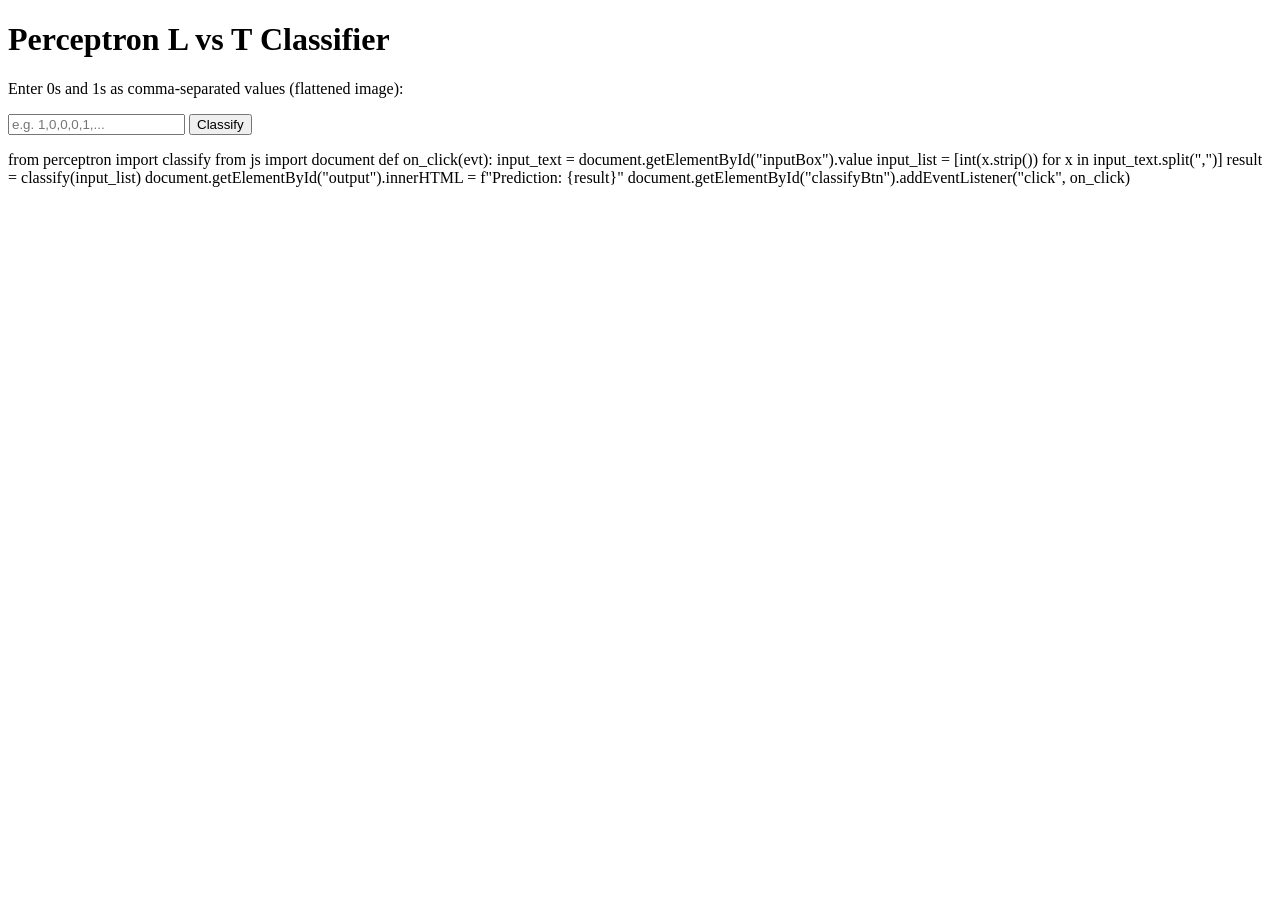
==== index.html @ 50e9914c "Add files via upload" ====
<!DOCTYPE html>
<html>
<head>
  <title>Perceptron L vs T</title>
  <link rel="stylesheet" href="style.css">
  <script defer src="https://pyscript.net/latest/pyscript.js"></script>
</head>
<body>
  <h1>Perceptron L vs T Classifier</h1>

  <p>Enter 0s and 1s as comma-separated values (flattened image):</p>
  <input id="inputBox" type="text" placeholder="e.g. 1,0,0,0,1,...">
  <button id="classifyBtn">Classify</button>

  <p id="output"></p>

  <py-script>
    from perceptron import classify
    from js import document

    def on_click(evt):
        input_text = document.getElementById("inputBox").value
        input_list = [int(x.strip()) for x in input_text.split(",")]
        result = classify(input_list)
        document.getElementById("output").innerHTML = f"Prediction: {result}"

    document.getElementById("classifyBtn").addEventListener("click", on_click)
  </py-script>
</body>
</html>
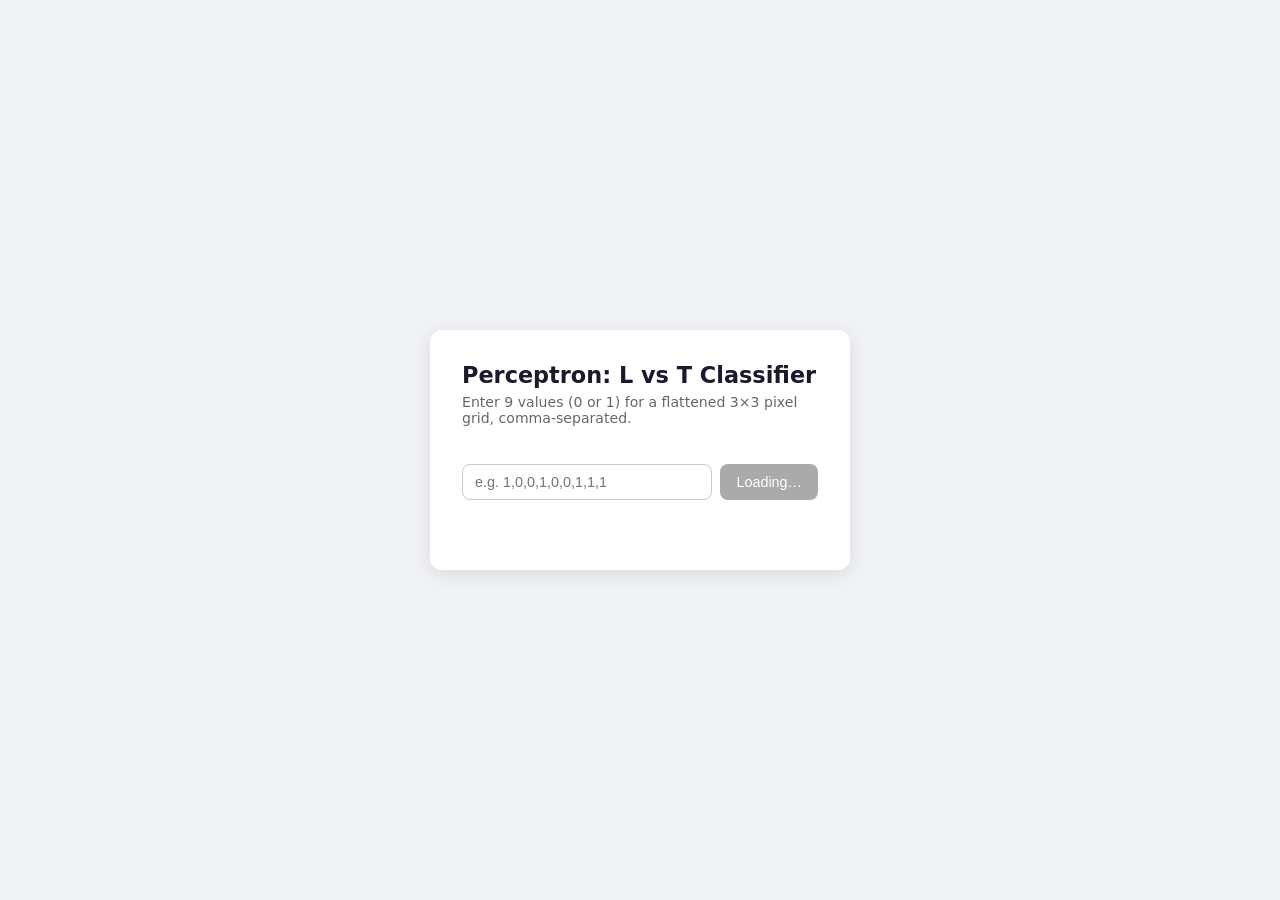
==== commit d2033e6d: "Add files via upload" ====
--- a/index.html
+++ b/index.html
@@ -1,30 +1,80 @@
-<!DOCTYPE html>
-<html>
-<head>
-  <title>Perceptron L vs T</title>
-  <link rel="stylesheet" href="style.css">
-  <script defer src="https://pyscript.net/latest/pyscript.js"></script>
-</head>
-<body>
-  <h1>Perceptron L vs T Classifier</h1>
-
-  <p>Enter 0s and 1s as comma-separated values (flattened image):</p>
-  <input id="inputBox" type="text" placeholder="e.g. 1,0,0,0,1,...">
-  <button id="classifyBtn">Classify</button>
-
-  <p id="output"></p>
-
-  <py-script>
-    from perceptron import classify
-    from js import document
-
-    def on_click(evt):
-        input_text = document.getElementById("inputBox").value
-        input_list = [int(x.strip()) for x in input_text.split(",")]
-        result = classify(input_list)
-        document.getElementById("output").innerHTML = f"Prediction: {result}"
-
-    document.getElementById("classifyBtn").addEventListener("click", on_click)
-  </py-script>
-</body>
-</html>+<!DOCTYPE html>
+<html lang="en">
+<head>
+  <meta charset="UTF-8">
+  <title>Perceptron L vs T</title>
+  <link rel="stylesheet" href="style.css">
+
+  <!-- Pinned PyScript version (latest is broken) -->
+  <link rel="stylesheet" href="https://pyscript.net/releases/2024.1.1/core.css">
+  <script type="module" src="https://pyscript.net/releases/2024.1.1/core.js"></script>
+
+  <!-- Declare local Python file so PyScript can import it -->
+  <script type="py-config">
+    [[fetch]]
+    files = ["./perceptron.py", "./dataset.json"]
+  </script>
+</head>
+<body>
+  <div class="container">
+    <h1>Perceptron: L vs T Classifier</h1>
+    <p class="subtitle">
+      Enter 9 values (0 or 1) for a flattened 3×3 pixel grid, comma-separated.
+    </p>
+
+    <div class="grid-preview" id="gridPreview"></div>
+
+    <div class="input-row">
+      <input id="inputBox" type="text" placeholder="e.g. 1,0,0,1,0,0,1,1,1">
+      <button id="classifyBtn" disabled>Loading…</button>
+    </div>
+
+    <p id="output" class="output"></p>
+  </div>
+
+  <script type="py">
+from perceptron import classify
+from js import document
+
+def render_grid(values):
+    preview = document.getElementById("gridPreview")
+    preview.innerHTML = ""
+    for val in values:
+        cell = document.createElement("div")
+        cell.className = "cell on" if val == 1 else "cell off"
+        preview.appendChild(cell)
+
+def on_click(evt):
+    raw = document.getElementById("inputBox").value.strip()
+    output_el = document.getElementById("output")
+
+    if not raw:
+        output_el.innerHTML = "⚠️ Please enter some values."
+        output_el.className = "output warn"
+        return
+
+    try:
+        input_list = [int(x.strip()) for x in raw.split(",")]
+    except ValueError:
+        output_el.innerHTML = "⚠️ Only use 0s and 1s, comma-separated."
+        output_el.className = "output warn"
+        return
+
+    if len(input_list) != 9:
+        output_el.innerHTML = f"⚠️ Expected 9 values, got {len(input_list)}."
+        output_el.className = "output warn"
+        return
+
+    render_grid(input_list)
+    result = classify(input_list)
+    label = "L shape detected" if result == "L" else "T shape detected"
+    output_el.innerHTML = f"Prediction: <strong>{result}</strong> — {label}"
+    output_el.className = "output result"
+
+btn = document.getElementById("classifyBtn")
+btn.disabled = False
+btn.innerText = "Classify"
+btn.addEventListener("click", on_click)
+  </script>
+</body>
+</html>
--- a/style.css
+++ b/style.css
@@ -0,0 +1,95 @@
+*, *::before, *::after { box-sizing: border-box; margin: 0; padding: 0; }
+
+body {
+  font-family: system-ui, sans-serif;
+  background: #f0f2f5;
+  min-height: 100vh;
+  display: flex;
+  align-items: center;
+  justify-content: center;
+}
+
+.container {
+  background: #fff;
+  border-radius: 12px;
+  padding: 2rem;
+  max-width: 420px;
+  width: 100%;
+  box-shadow: 0 4px 20px rgba(0,0,0,0.1);
+}
+
+h1 {
+  font-size: 1.4rem;
+  margin-bottom: 0.4rem;
+  color: #1a1a2e;
+}
+
+.subtitle {
+  font-size: 0.88rem;
+  color: #666;
+  margin-bottom: 1.2rem;
+}
+
+/* 3×3 grid preview */
+.grid-preview {
+  display: grid;
+  grid-template-columns: repeat(3, 1fr);
+  gap: 4px;
+  width: 90px;
+  margin: 0 auto 1.2rem;
+}
+
+.cell {
+  width: 26px;
+  height: 26px;
+  border-radius: 4px;
+}
+
+.cell.on  { background: #4361ee; }
+.cell.off { background: #e0e0e0; }
+
+/* Input row */
+.input-row {
+  display: flex;
+  gap: 8px;
+}
+
+input[type="text"] {
+  flex: 1;
+  padding: 0.55rem 0.75rem;
+  border: 1.5px solid #ccc;
+  border-radius: 8px;
+  font-size: 0.9rem;
+  transition: border-color 0.2s;
+}
+
+input[type="text"]:focus {
+  outline: none;
+  border-color: #4361ee;
+}
+
+button {
+  padding: 0.55rem 1rem;
+  background: #4361ee;
+  color: #fff;
+  border: none;
+  border-radius: 8px;
+  font-size: 0.9rem;
+  cursor: pointer;
+  transition: background 0.2s;
+  white-space: nowrap;
+}
+
+button:hover:not(:disabled) { background: #3a0ca3; }
+button:disabled { background: #aaa; cursor: not-allowed; }
+
+/* Output */
+.output {
+  margin-top: 1rem;
+  min-height: 1.4rem;
+  font-size: 0.95rem;
+}
+
+.output.result { color: #1a1a2e; }
+.output.result strong { color: #4361ee; font-size: 1.1rem; }
+.output.warn { color: #c0392b; }
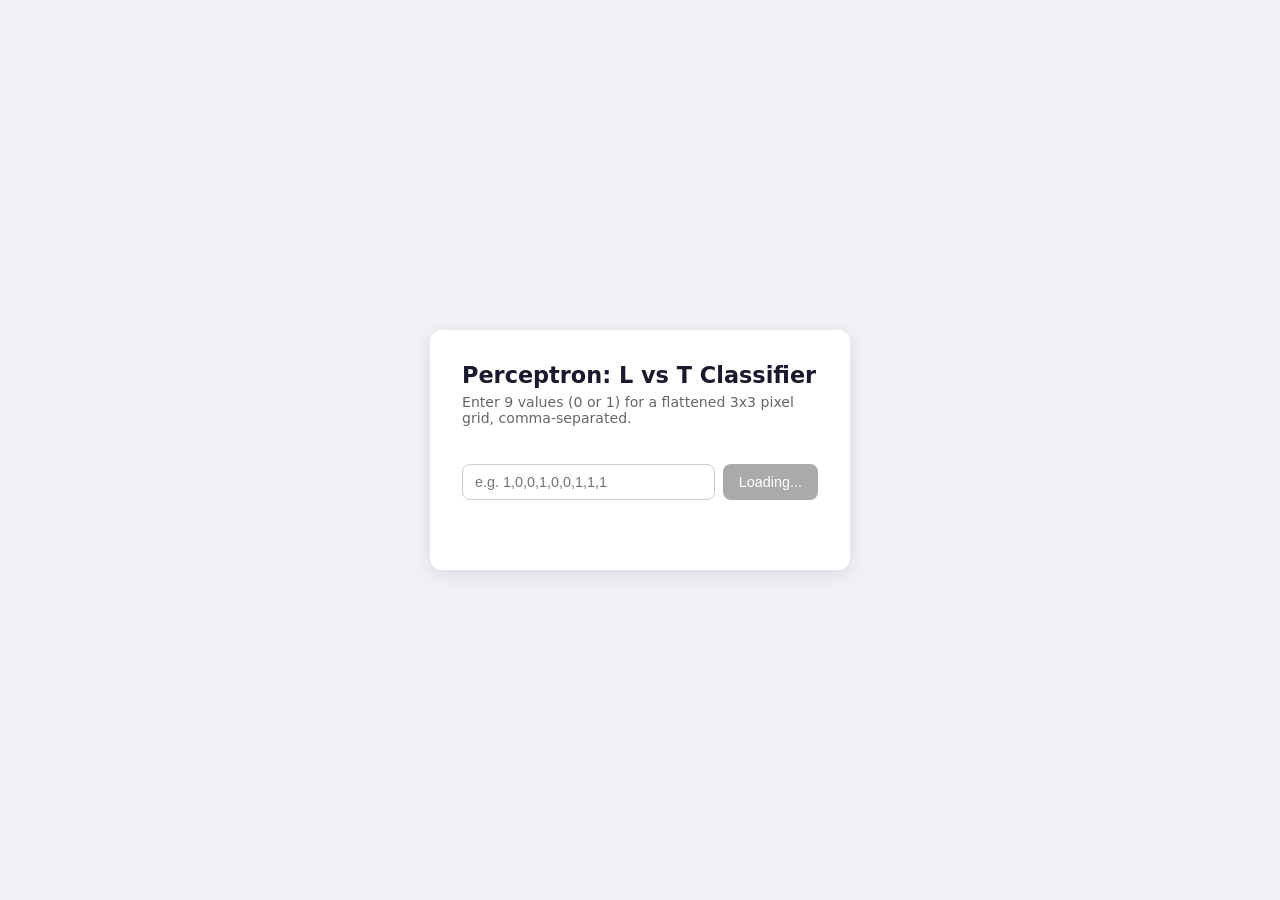
==== commit 24c8e447: "Add files via upload" ====
--- a/index.html
+++ b/index.html
@@ -4,77 +4,95 @@
   <meta charset="UTF-8">
   <title>Perceptron L vs T</title>
   <link rel="stylesheet" href="style.css">
-
-  <!-- Pinned PyScript version (latest is broken) -->
   <link rel="stylesheet" href="https://pyscript.net/releases/2024.1.1/core.css">
   <script type="module" src="https://pyscript.net/releases/2024.1.1/core.js"></script>
-
-  <!-- Declare local Python file so PyScript can import it -->
   <script type="py-config">
-    [[fetch]]
-    files = ["./perceptron.py", "./dataset.json"]
+packages = []
   </script>
 </head>
 <body>
   <div class="container">
     <h1>Perceptron: L vs T Classifier</h1>
     <p class="subtitle">
-      Enter 9 values (0 or 1) for a flattened 3×3 pixel grid, comma-separated.
+      Enter 9 values (0 or 1) for a flattened 3x3 pixel grid, comma-separated.
     </p>
 
     <div class="grid-preview" id="gridPreview"></div>
 
     <div class="input-row">
       <input id="inputBox" type="text" placeholder="e.g. 1,0,0,1,0,0,1,1,1">
-      <button id="classifyBtn" disabled>Loading…</button>
+      <button id="classifyBtn" disabled>Loading...</button>
     </div>
 
     <p id="output" class="output"></p>
   </div>
 
   <script type="py">
-from perceptron import classify
+import json
+import random
+from pyodide.http import pyfetch
 from js import document
 
-def render_grid(values):
-    preview = document.getElementById("gridPreview")
-    preview.innerHTML = ""
-    for val in values:
-        cell = document.createElement("div")
-        cell.className = "cell on" if val == 1 else "cell off"
-        preview.appendChild(cell)
+# ── Load perceptron module source and exec it ──────────────────────
+async def setup():
+    # Fetch and exec perceptron.py
+    resp = await pyfetch("perceptron.py")
+    src = await resp.string()
+    exec(src, globals())
 
-def on_click(evt):
-    raw = document.getElementById("inputBox").value.strip()
-    output_el = document.getElementById("output")
+    # Fetch and parse dataset.json
+    resp2 = await pyfetch("dataset.json")
+    text = await resp2.string()
+    data = json.loads(text)
 
-    if not raw:
-        output_el.innerHTML = "⚠️ Please enter some values."
-        output_el.className = "output warn"
-        return
+    # Train the perceptron
+    n_inputs = len(data[0]["input"])
+    p = Perceptron(n_inputs)
+    p.train(data, epochs=100)
 
-    try:
-        input_list = [int(x.strip()) for x in raw.split(",")]
-    except ValueError:
-        output_el.innerHTML = "⚠️ Only use 0s and 1s, comma-separated."
-        output_el.className = "output warn"
-        return
+    # Wire up UI
+    def render_grid(values):
+        preview = document.getElementById("gridPreview")
+        preview.innerHTML = ""
+        for val in values:
+            cell = document.createElement("div")
+            cell.className = "cell on" if val == 1 else "cell off"
+            preview.appendChild(cell)
 
-    if len(input_list) != 9:
-        output_el.innerHTML = f"⚠️ Expected 9 values, got {len(input_list)}."
-        output_el.className = "output warn"
-        return
+    def on_click(evt):
+        raw = document.getElementById("inputBox").value.strip()
+        output_el = document.getElementById("output")
 
-    render_grid(input_list)
-    result = classify(input_list)
-    label = "L shape detected" if result == "L" else "T shape detected"
-    output_el.innerHTML = f"Prediction: <strong>{result}</strong> — {label}"
-    output_el.className = "output result"
+        if not raw:
+            output_el.innerHTML = "Please enter some values."
+            output_el.className = "output warn"
+            return
 
-btn = document.getElementById("classifyBtn")
-btn.disabled = False
-btn.innerText = "Classify"
-btn.addEventListener("click", on_click)
+        try:
+            input_list = [int(x.strip()) for x in raw.split(",")]
+        except ValueError:
+            output_el.innerHTML = "Only use 0s and 1s, comma-separated."
+            output_el.className = "output warn"
+            return
+
+        if len(input_list) != 9:
+            output_el.innerHTML = f"Expected 9 values, got {len(input_list)}."
+            output_el.className = "output warn"
+            return
+
+        render_grid(input_list)
+        result = classify(p, input_list)
+        label = "L shape detected" if result == "L" else "T shape detected"
+        output_el.innerHTML = f"Prediction: <strong>{result}</strong> - {label}"
+        output_el.className = "output result"
+
+    btn = document.getElementById("classifyBtn")
+    btn.disabled = False
+    btn.innerText = "Classify"
+    btn.addEventListener("click", on_click)
+
+import asyncio
+asyncio.ensure_future(setup())
   </script>
 </body>
 </html>
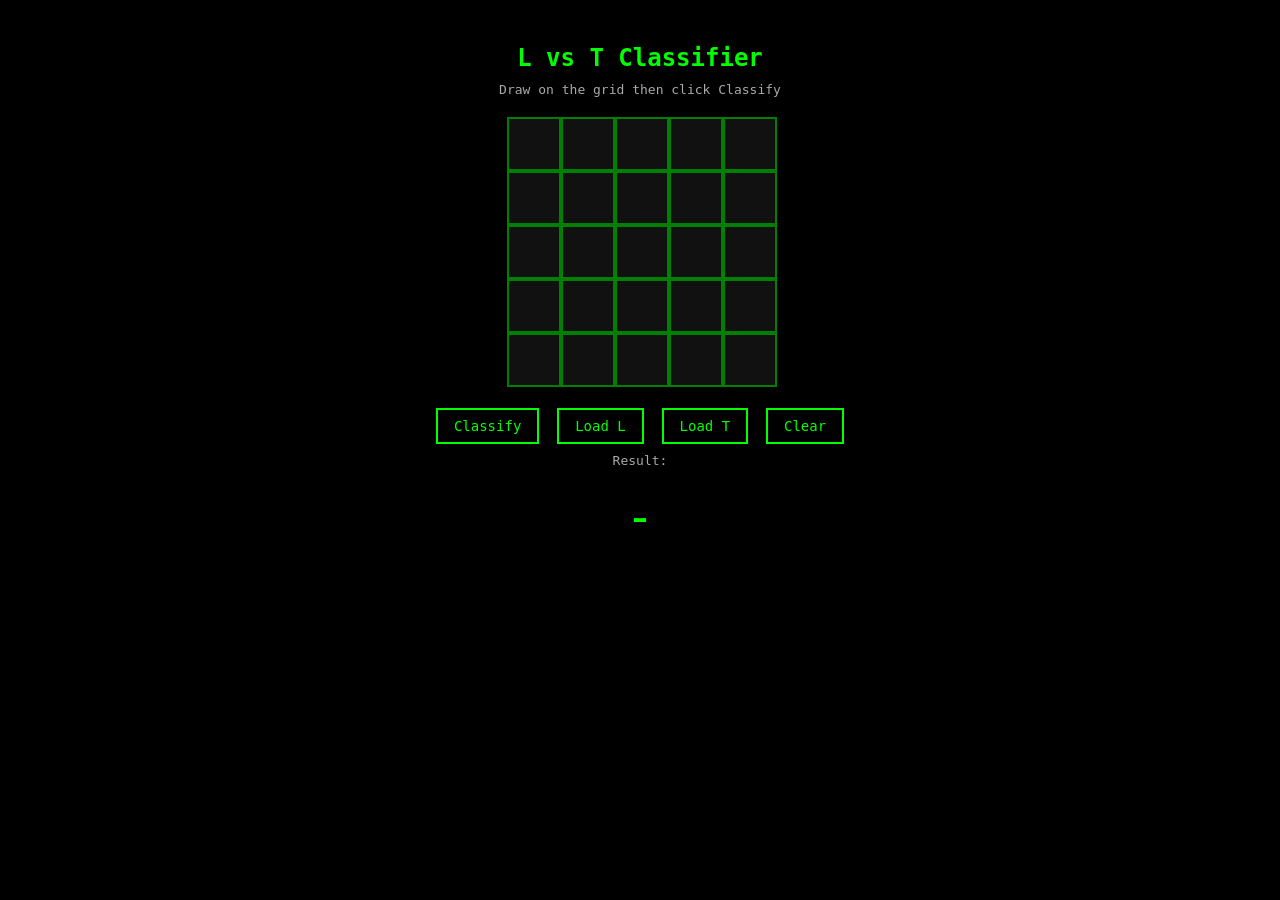
==== commit 61e0d32e: "Add files via upload" ====
--- a/index.html
+++ b/index.html
@@ -1,98 +1,44 @@
 <!DOCTYPE html>
-<html lang="en">
+<html>
 <head>
-  <meta charset="UTF-8">
-  <title>Perceptron L vs T</title>
+  <title>L vs T Perceptron</title>
+
+  <link rel="stylesheet" href="https://pyscript.net/releases/2023.11.2/core.css">
+  <script type="module" src="https://pyscript.net/releases/2023.11.2/core.js"></script>
+
   <link rel="stylesheet" href="style.css">
-  <link rel="stylesheet" href="https://pyscript.net/releases/2024.1.1/core.css">
-  <script type="module" src="https://pyscript.net/releases/2024.1.1/core.js"></script>
-  <script type="py-config">
-packages = []
-  </script>
 </head>
+
 <body>
-  <div class="container">
-    <h1>Perceptron: L vs T Classifier</h1>
-    <p class="subtitle">
-      Enter 9 values (0 or 1) for a flattened 3x3 pixel grid, comma-separated.
-    </p>
 
-    <div class="grid-preview" id="gridPreview"></div>
+  <h1>L vs T Classifier</h1>
+  <p>Draw on the grid then click Classify</p>
 
-    <div class="input-row">
-      <input id="inputBox" type="text" placeholder="e.g. 1,0,0,1,0,0,1,1,1">
-      <button id="classifyBtn" disabled>Loading...</button>
-    </div>
+  <div id="grid-container"></div>
 
-    <p id="output" class="output"></p>
+  <div>
+   <button id="btn-classify" py-click="classify">Classify</button>
+   <button id="btn-load-l"   py-click="load_l">Load L</button>
+   <button id="btn-load-t"   py-click="load_t">Load T</button>
+   <button id="btn-clear"    py-click="clear_grid">Clear</button>
   </div>
 
-  <script type="py">
-import json
-import random
-from pyodide.http import pyfetch
-from js import document
+  <p>Result:</p>
+  <div id="test-output">-</div>
 
-# ── Load perceptron module source and exec it ──────────────────────
-async def setup():
-    # Fetch and exec perceptron.py
-    resp = await pyfetch("perceptron.py")
-    src = await resp.string()
-    exec(src, globals())
+  <script type="py" src="script.py"></script>
 
-    # Fetch and parse dataset.json
-    resp2 = await pyfetch("dataset.json")
-    text = await resp2.string()
-    data = json.loads(text)
+  <script>
+    var container = document.getElementById('grid-container');
+    for (var i = 0; i < 25; i++) {
+      var cell = document.createElement('div');
+      cell.className = 'cell';
+      cell.addEventListener('click', function() {
+        this.classList.toggle('on');
+      });
+      container.appendChild(cell);
+    }
+  </script>
 
-    # Train the perceptron
-    n_inputs = len(data[0]["input"])
-    p = Perceptron(n_inputs)
-    p.train(data, epochs=100)
-
-    # Wire up UI
-    def render_grid(values):
-        preview = document.getElementById("gridPreview")
-        preview.innerHTML = ""
-        for val in values:
-            cell = document.createElement("div")
-            cell.className = "cell on" if val == 1 else "cell off"
-            preview.appendChild(cell)
-
-    def on_click(evt):
-        raw = document.getElementById("inputBox").value.strip()
-        output_el = document.getElementById("output")
-
-        if not raw:
-            output_el.innerHTML = "Please enter some values."
-            output_el.className = "output warn"
-            return
-
-        try:
-            input_list = [int(x.strip()) for x in raw.split(",")]
-        except ValueError:
-            output_el.innerHTML = "Only use 0s and 1s, comma-separated."
-            output_el.className = "output warn"
-            return
-
-        if len(input_list) != 9:
-            output_el.innerHTML = f"Expected 9 values, got {len(input_list)}."
-            output_el.className = "output warn"
-            return
-
-        render_grid(input_list)
-        result = classify(p, input_list)
-        label = "L shape detected" if result == "L" else "T shape detected"
-        output_el.innerHTML = f"Prediction: <strong>{result}</strong> - {label}"
-        output_el.className = "output result"
-
-    btn = document.getElementById("classifyBtn")
-    btn.disabled = False
-    btn.innerText = "Classify"
-    btn.addEventListener("click", on_click)
-
-import asyncio
-asyncio.ensure_future(setup())
-  </script>
 </body>
 </html>
--- a/style.css
+++ b/style.css
@@ -1,95 +1,60 @@
-*, *::before, *::after { box-sizing: border-box; margin: 0; padding: 0; }
-
 body {
-  font-family: system-ui, sans-serif;
-  background: #f0f2f5;
-  min-height: 100vh;
-  display: flex;
-  align-items: center;
-  justify-content: center;
-}
-
-.container {
-  background: #fff;
-  border-radius: 12px;
-  padding: 2rem;
-  max-width: 420px;
-  width: 100%;
-  box-shadow: 0 4px 20px rgba(0,0,0,0.1);
+    background-color: rgb(0, 0, 0);
+    color: rgb(0, 255, 0);
+    font-family: monospace;
+    text-align: center;
+    padding: 20px;
 }
 
 h1 {
-  font-size: 1.4rem;
-  margin-bottom: 0.4rem;
-  color: #1a1a2e;
+    font-size: 24px;
+    margin-bottom: 10px;
 }
 
-.subtitle {
-  font-size: 0.88rem;
-  color: #666;
-  margin-bottom: 1.2rem;
+p {
+    font-size: 13px;
+    color: rgb(170, 170, 170);
+    margin: 4px;
 }
 
-/* 3×3 grid preview */
-.grid-preview {
-  display: grid;
-  grid-template-columns: repeat(3, 1fr);
-  gap: 4px;
-  width: 90px;
-  margin: 0 auto 1.2rem;
+#grid-container {
+    display: grid;
+    grid-template-columns: repeat(5, 50px);
+    grid-template-rows: repeat(5, 50px);
+    gap: 4px;
+    margin: 20px auto;
+    width: fit-content;
 }
 
 .cell {
-  width: 26px;
-  height: 26px;
-  border-radius: 4px;
+    width: 50px;
+    height: 50px;
+    background-color: rgb(17, 17, 17);
+    border: 2px solid rgb(0, 128, 0);
+    cursor: pointer;
 }
 
-.cell.on  { background: #4361ee; }
-.cell.off { background: #e0e0e0; }
-
-/* Input row */
-.input-row {
-  display: flex;
-  gap: 8px;
-}
-
-input[type="text"] {
-  flex: 1;
-  padding: 0.55rem 0.75rem;
-  border: 1.5px solid #ccc;
-  border-radius: 8px;
-  font-size: 0.9rem;
-  transition: border-color 0.2s;
-}
-
-input[type="text"]:focus {
-  outline: none;
-  border-color: #4361ee;
+.cell.on {
+    background-color: rgb(0, 255, 0);
 }
 
 button {
-  padding: 0.55rem 1rem;
-  background: #4361ee;
-  color: #fff;
-  border: none;
-  border-radius: 8px;
-  font-size: 0.9rem;
-  cursor: pointer;
-  transition: background 0.2s;
-  white-space: nowrap;
+    font-family: monospace;
+    font-size: 14px;
+    margin: 5px;
+    padding: 8px 16px;
+    background-color: rgb(0, 0, 0);
+    color: rgb(0, 255, 0);
+    border: 2px solid rgb(0, 255, 0);
+    cursor: pointer;
 }
 
-button:hover:not(:disabled) { background: #3a0ca3; }
-button:disabled { background: #aaa; cursor: not-allowed; }
-
-/* Output */
-.output {
-  margin-top: 1rem;
-  min-height: 1.4rem;
-  font-size: 0.95rem;
+button:hover {
+    background-color: rgb(0, 255, 0);
+    color: rgb(0, 0, 0);
 }
 
-.output.result { color: #1a1a2e; }
-.output.result strong { color: #4361ee; font-size: 1.1rem; }
-.output.warn { color: #c0392b; }
+#test-output {
+    font-size: 48px;
+    margin: 20px;
+}
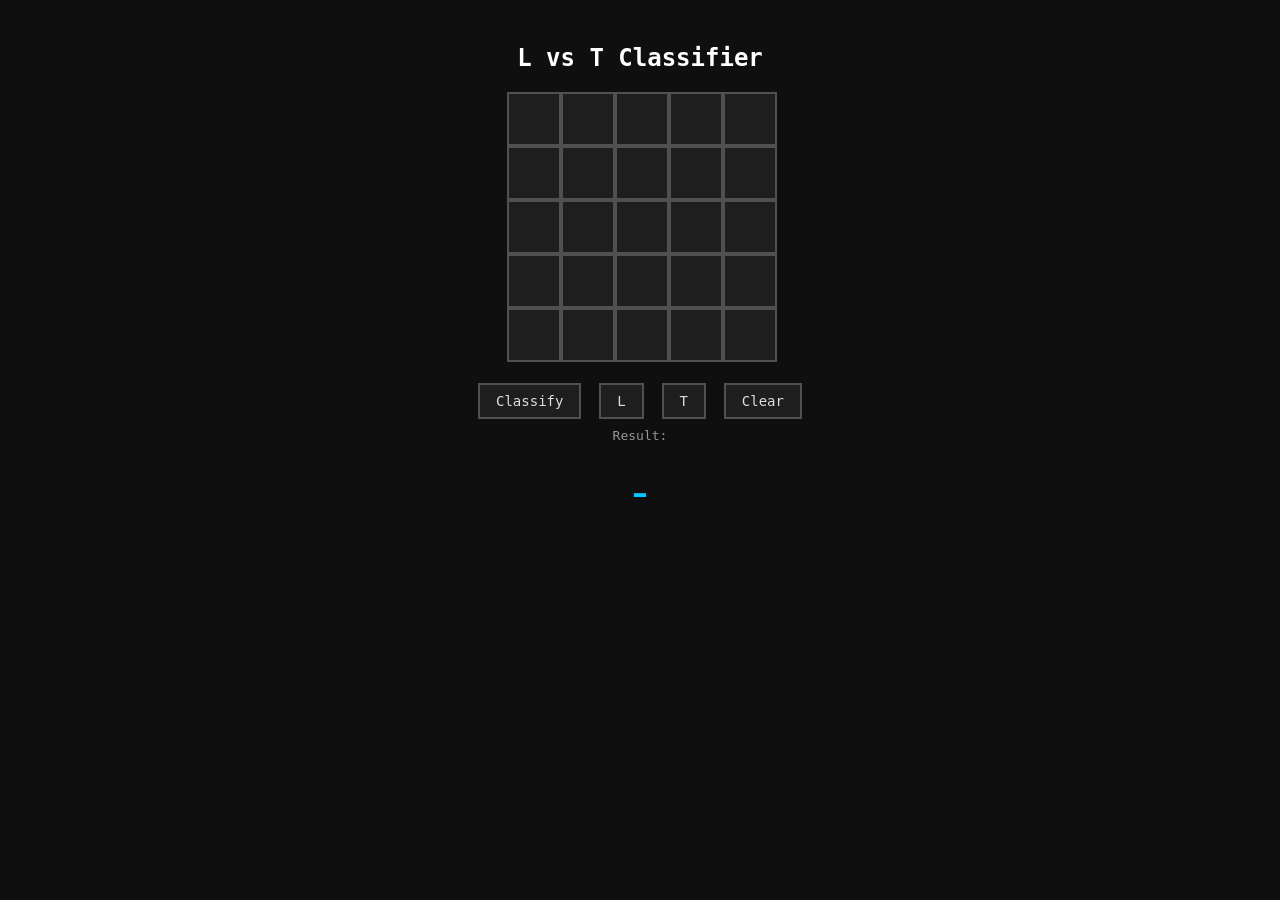
==== commit df1f7af1: "Add files via upload" ====
--- a/index.html
+++ b/index.html
@@ -12,14 +12,14 @@
 <body>
 
   <h1>L vs T Classifier</h1>
-  <p>Draw on the grid then click Classify</p>
+  
 
   <div id="grid-container"></div>
 
   <div>
    <button id="btn-classify" py-click="classify">Classify</button>
-   <button id="btn-load-l"   py-click="load_l">Load L</button>
-   <button id="btn-load-t"   py-click="load_t">Load T</button>
+   <button id="btn-load-l"   py-click="load_l">L</button>
+   <button id="btn-load-t"   py-click="load_t">T</button>
    <button id="btn-clear"    py-click="clear_grid">Clear</button>
   </div>
 
--- a/style.css
+++ b/style.css
@@ -1,60 +1,62 @@
-body {
-    background-color: rgb(0, 0, 0);
-    color: rgb(0, 255, 0);
-    font-family: monospace;
-    text-align: center;
-    padding: 20px;
-}
-
-h1 {
-    font-size: 24px;
-    margin-bottom: 10px;
-}
-
-p {
-    font-size: 13px;
-    color: rgb(170, 170, 170);
-    margin: 4px;
-}
-
-#grid-container {
-    display: grid;
-    grid-template-columns: repeat(5, 50px);
-    grid-template-rows: repeat(5, 50px);
-    gap: 4px;
-    margin: 20px auto;
-    width: fit-content;
-}
-
-.cell {
-    width: 50px;
-    height: 50px;
-    background-color: rgb(17, 17, 17);
-    border: 2px solid rgb(0, 128, 0);
-    cursor: pointer;
-}
-
-.cell.on {
-    background-color: rgb(0, 255, 0);
-}
-
-button {
-    font-family: monospace;
-    font-size: 14px;
-    margin: 5px;
-    padding: 8px 16px;
-    background-color: rgb(0, 0, 0);
-    color: rgb(0, 255, 0);
-    border: 2px solid rgb(0, 255, 0);
-    cursor: pointer;
-}
-
-button:hover {
-    background-color: rgb(0, 255, 0);
-    color: rgb(0, 0, 0);
-}
-
-#test-output {
-    font-size: 48px;
-    margin: 20px;
-}
+body {
+    background-color: rgb(15, 15, 15);
+    color: rgb(220, 220, 220);
+    font-family: monospace;
+    text-align: center;
+    padding: 20px;
+}
+
+h1 {
+    font-size: 24px;
+    margin-bottom: 10px;
+    color: rgb(255, 255, 255);
+}
+
+p {
+    font-size: 13px;
+    color: rgb(150, 150, 150);
+    margin: 4px;
+}
+
+#grid-container {
+    display: grid;
+    grid-template-columns: repeat(5, 50px);
+    grid-template-rows: repeat(5, 50px);
+    gap: 4px;
+    margin: 20px auto;
+    width: fit-content;
+}
+
+.cell {
+    width: 50px;
+    height: 50px;
+    background-color: rgb(30, 30, 30);
+    border: 2px solid rgb(80, 80, 80);
+    cursor: pointer;
+}
+
+.cell.on {
+    background-color: rgb(0, 200, 255);
+}
+
+button {
+    font-family: monospace;
+    font-size: 14px;
+    margin: 5px;
+    padding: 8px 16px;
+    background-color: rgb(30, 30, 30);
+    color: rgb(220, 220, 220);
+    border: 2px solid rgb(80, 80, 80);
+    cursor: pointer;
+}
+
+button:hover {
+    background-color: rgb(0, 200, 255);
+    color: rgb(0, 0, 0);
+}
+
+#test-output {
+    font-size: 48px;
+    margin: 20px;
+    color: rgb(0, 200, 255);
+}
